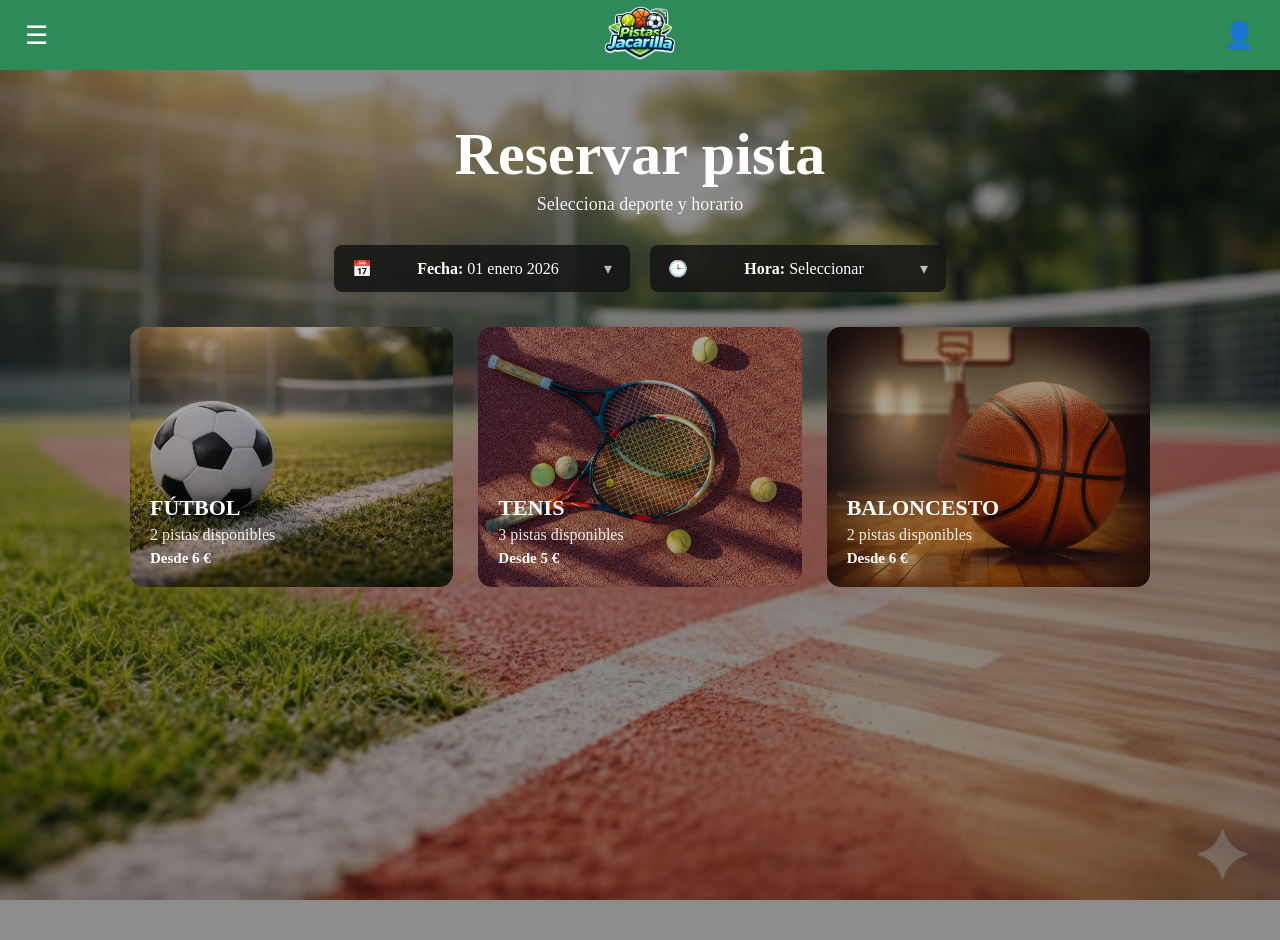
==== index.html @ af5f3331 "html y css de horarios hechos, actualización del enlace a la página principal en los horarios, inici" ====
<!DOCTYPE html>
<html lang="es">
<head>
    <meta charset="UTF-8">
    <meta name="viewport" content="width=device-width, initial-scale=1.0">
    <title>Pistas Jacarilla</title>
    <link rel="stylesheet" href="inicio.css">
</head>

<body>

<header>
    <div class="menu">☰</div>

    <div class="logo">
        <img src="logo_sin_fondo.png" alt="Logo">
    </div>

    <a href="inicioSesion.html" class="usuario">👤</a>
</header>

<main>
    <div class="overlay">

        <h1>Reservar pista</h1>
        <p class="subtitulo">Selecciona deporte y horario</p>

        <div class="filtros">
            <div class="selector">
                📅 <span><strong>Fecha:</strong> 01 enero 2026</span>
                <span class="flecha">▾</span>
            </div>

            <div class="selector">
                🕒 <span><strong>Hora:</strong> Seleccionar</span>
                <span class="flecha">▾</span>
            </div>
        </div>

        <div class="tarjetas">
            
            <a href="horarioFut.html" class="card futbol">
                <div class="contenido">
                    <h3>FÚTBOL</h3>
                    <p>2 pistas disponibles</p>
                    <span class="precio">Desde 6 €</span>
                </div>
            </a>

            <a href="horarioTenis.html" class="card tenis">
                <div class="contenido">
                    <h3>TENIS</h3>
                    <p>3 pistas disponibles</p>
                    <span class="precio">Desde 5 €</span>
                </div>
            </a>

            <a href="horarioBasket.html" class="card baloncesto">
                <div class="contenido">
                    <h3>BALONCESTO</h3>
                    <p>2 pistas disponibles</p>
                    <span class="precio">Desde 6 €</span>
                </div>
            </a>
        </div>
    </div>
</main>

</body>
</html>
---- inicio.css ----
body {
    margin: 0;
    font: ui-sans-serif,system-ui,-apple-system,system-ui,"Segoe UI",Roboto,"Helvetica Neue",Arial,sans-serif;
    overflow: hidden;      /* Bloquea los desplazamientos verticales */
}

/* HEADER */
header {
    height: 70px;
    background-color: #2e8b57;
    display: flex;
    align-items: center;
    justify-content: space-between;
    padding: 0 25px;
    position: relative;
}

.menu,
.usuario {
    font-size: 26px;
    color: white;
    cursor: pointer;
    text-decoration: none;
}

.logo {
    position: absolute;
    left: 50%;
    transform: translateX(-50%);
}

.logo img {
    height: 85px; /*42*/
}

/* FONDO */
main {
    height: calc(100vh - 70px);
    background-image: url("deportes.jpg");
    background-size: cover;
    background-position: center;
    position: relative;
}

/* CAPA OSCURA */
.overlay {
    height: 100%;
    background: rgba(0, 0, 0, 0.45);
    display: flex;
    flex-direction: column;
    align-items: center;
    color: white;
    padding-top: 40px;
}

/* TITULOS */
h1 {
    margin: 10px 0 5px;
    font-size: 60px;
}

.subtitulo {
    margin: 0 0 30px;
    font-size: 18px;
    opacity: 0.9;
}

/* FILTROS */
.filtros {
    display: flex;
    gap: 20px;
    margin-bottom: 35px;
}

.selector {
    background: rgba(20, 20, 20, 0.85);
    padding: 14px 18px;
    border-radius: 8px;
    min-width: 260px;
    display: flex;
    justify-content: space-between;
    align-items: center;
    font-size: 16px;
}

.flecha {
    opacity: 0.7;
}

/* TARJETAS */
.tarjetas {
    width: 100%;
    max-width: 1100px;
    display: flex;
    gap: 25px;
    padding: 0 40px;
    box-sizing: border-box;
}

.card {
    flex: 1;
    height: 260px;
    border-radius: 14px;
    background-size: cover;
    background-position: center;
    position: relative;
    overflow: hidden;
    cursor: pointer;
    transition: transform 0.25s ease,
                box-shadow 0.25s ease,
                filter 0.25s ease;

    text-decoration: none;
    color: white;
    display: block;
}

/* Efecto para que sobresalga */
.card:hover {
    transform: translateY(-6px) scale(1.04);
    box-shadow: 0 14px 35px rgba(0, 0, 0, 0.45);
    filter: brightness(1.05);
    z-index: 5;
}

/* Efecto de iluminación */
.card:hover::before {
    background: rgba(0, 0, 0, 0.25);
}

.card.futbol {
    background-image: url("fut.jpg");
}

.card.tenis {
    background-image: url("tenis.jpg");
}

.card.baloncesto {
    background-image: url("basket.jpg");
}

/* Oscurecido tarjeta */
.card::before {
    content: "";
    position: absolute;
    inset: 0;
    background: rgba(0, 0, 0, 0.35);
}

/* Contenido */
.contenido {
    position: absolute;
    z-index: 2;
    bottom: 20px;
    left: 20px;
}

.contenido h3 {
    margin: 0;
    font-size: 22px;
}

.contenido p {
    margin: 5px 0;
    opacity: 0.9;
}

.precio {
    font-weight: bold;
    font-size: 15px;
}
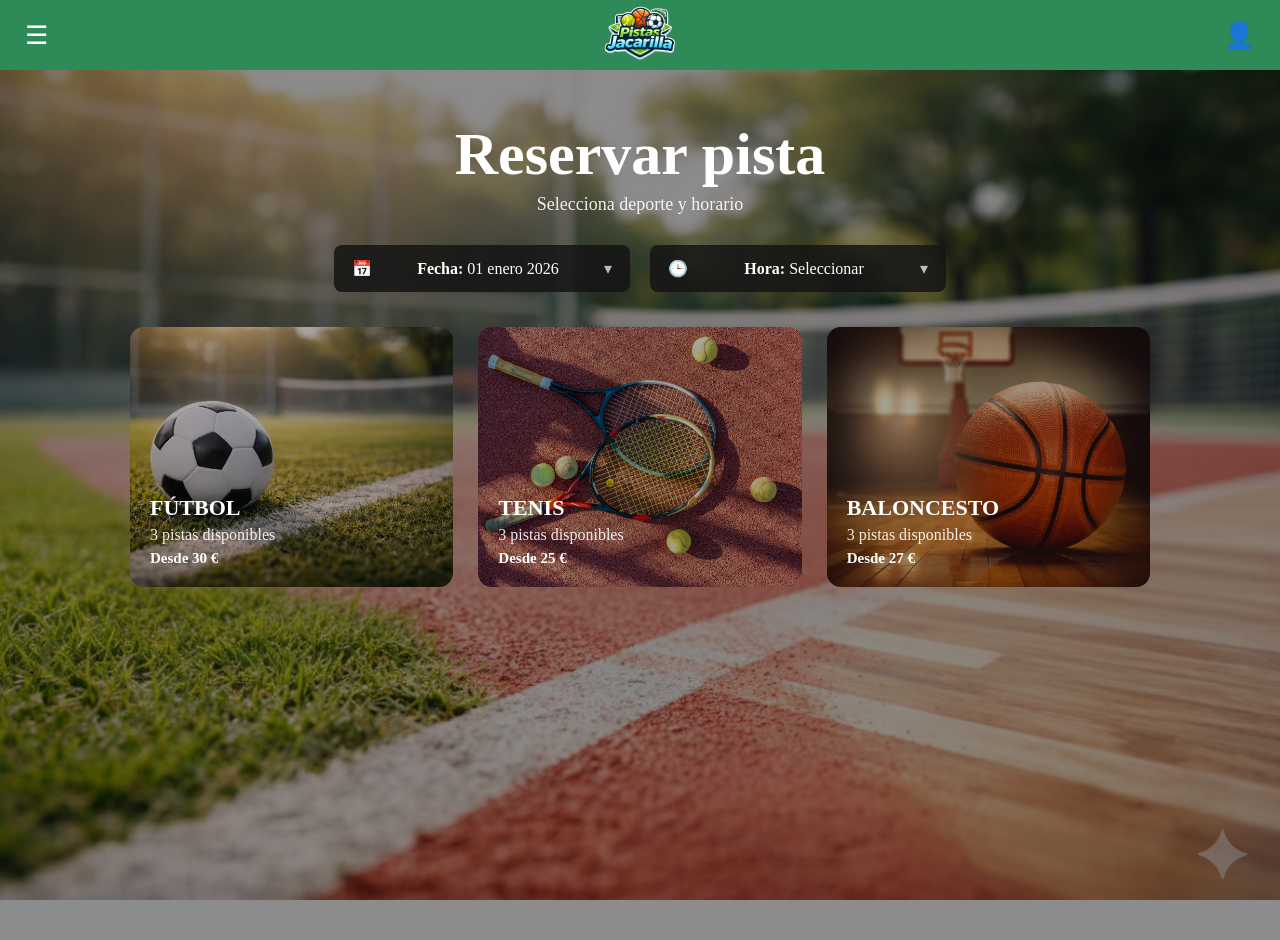
==== commit 378aec0b: "Ajustado el precio de las pistas, las pistas disponibles de fútbol y baloncesto y sus horarios" ====
--- a/index.html
+++ b/index.html
@@ -42,8 +42,8 @@
             <a href="horarioFut.html" class="card futbol">
                 <div class="contenido">
                     <h3>FÚTBOL</h3>
-                    <p>2 pistas disponibles</p>
-                    <span class="precio">Desde 6 €</span>
+                    <p>3 pistas disponibles</p>
+                    <span class="precio">Desde 30 €</span>
                 </div>
             </a>
 
@@ -51,15 +51,15 @@
                 <div class="contenido">
                     <h3>TENIS</h3>
                     <p>3 pistas disponibles</p>
-                    <span class="precio">Desde 5 €</span>
+                    <span class="precio">Desde 25 €</span>
                 </div>
             </a>
 
             <a href="horarioBasket.html" class="card baloncesto">
                 <div class="contenido">
                     <h3>BALONCESTO</h3>
-                    <p>2 pistas disponibles</p>
-                    <span class="precio">Desde 6 €</span>
+                    <p>3 pistas disponibles</p>
+                    <span class="precio">Desde 27 €</span>
                 </div>
             </a>
         </div>
